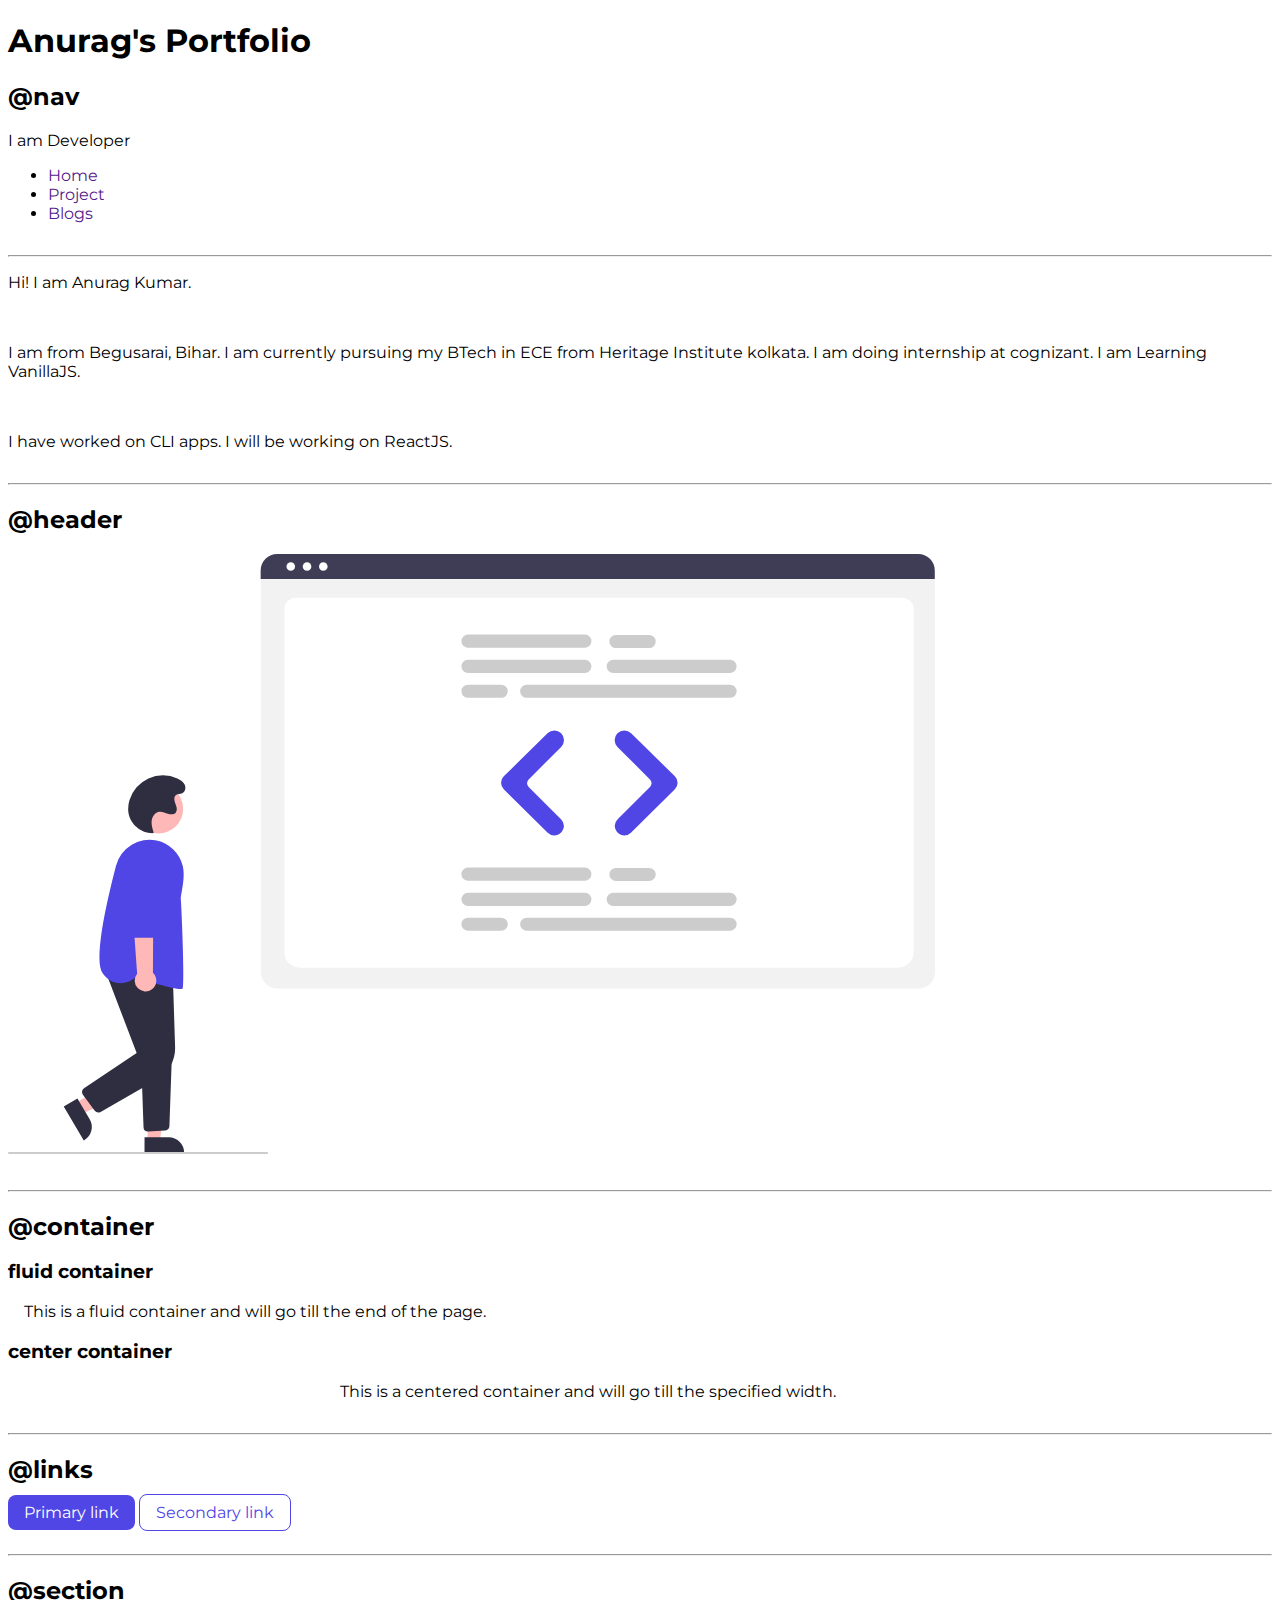
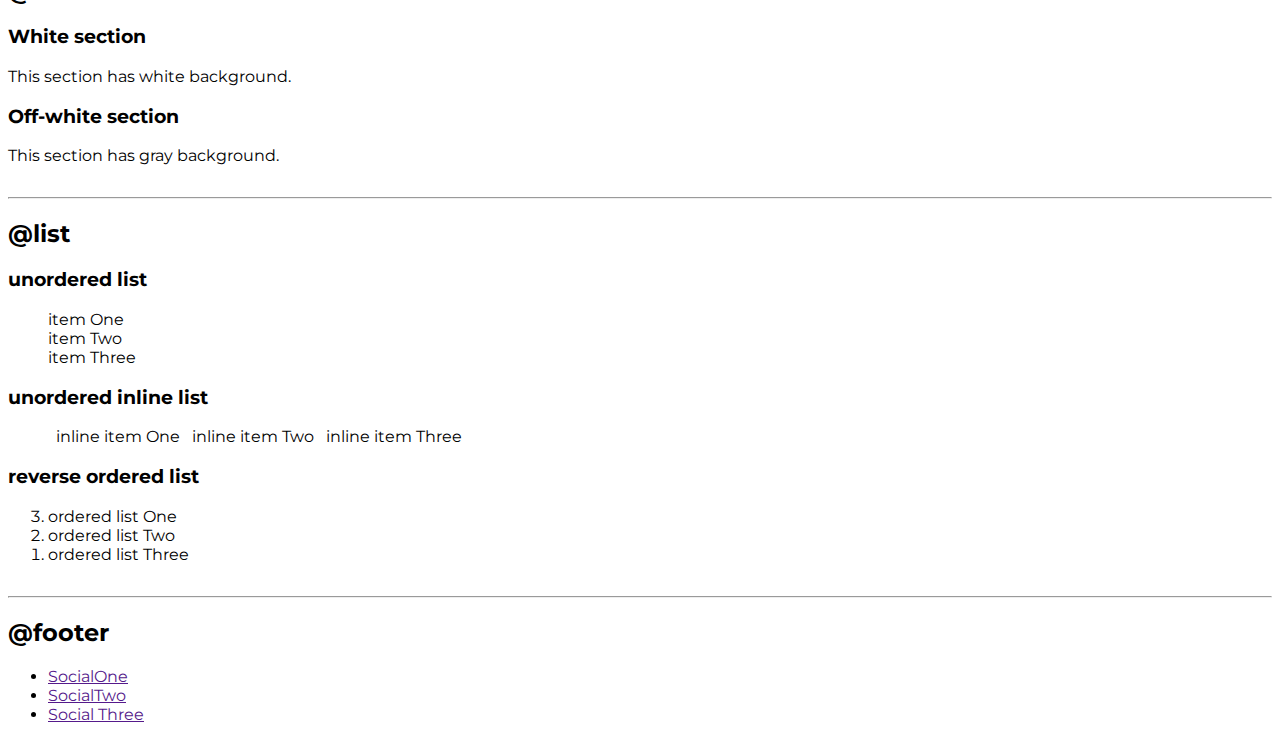
==== index.html @ b51f2e76 "Merge pull request #2 from anurag-kkumarr/Anurag-practice" ====
<!DOCTYPE html>
<html lang="en">
<head>
    <meta charset="UTF-8">
    <meta http-equiv="X-UA-Compatible" content="IE=edge">
    <meta name="viewport" content="width=device-width, initial-scale=1.0">
    <title>student-name-site</title>
    <link href="styles.css" rel="stylesheet" /> 
</head>

<body>

    <h1 id="lib-header">Anurag's Portfolio</h1>

    <h2>@nav</h2>

    <nav>
        
        <div>I am Developer</div>

        <ul>
            <li>
                <a class="nav" href="">Home</a>
            </li>

            <li>
                <a class="nav" href="">Project</a>
            </li>

            <li>
                <a class="nav" href="">Blogs</a>
            </li>
        </ul>
    </nav>

    <hr />

    <div>
        <p>Hi! I am Anurag Kumar.</p>

        <br />
        <p> I am from Begusarai, Bihar. I am currently pursuing my BTech in ECE from Heritage Institute kolkata.
        I am doing internship at cognizant. I am Learning VanillaJS.</p>
        <br />

        <p>I have worked on CLI apps. I will be working on ReactJS.</p>
    </div>

    <hr />

    <header>
        <h2>@header</h2>
        <img src="image/proud_dev.svg"/>
    </header>

    <hr />

    <h2>@container</h2>

    <h3 >fluid container</h3>
    <div class="container">This is a fluid container and will go till the end of the page.</div>

    <h3 >center container</h3>
    <div class="container container-center">This is a centered container and will go till the specified width.</div>

    <hr />

    <h2>@links</h2>
    <a class="link link-primary" href="">Primary link</a>
    <a class="link link-secondary" href="">Secondary link</a>

    <hr />


    <h2>@section</h2>

    <section>
        
        <h3>White section</h3>
        <div>This section has white background.</div>

    </section>

    <section>
        <h3>Off-white section</h3>
        <div>This section has gray background.</div>
    </section>

    <hr />

    <h2>@list</h2>
    <h3>unordered list</h3>
    <ul class="list-no-bullet">
        <li>item One</li>
        <li>item Two</li>
        <li>item Three</li>
    </ul>

    <h3>unordered inline list</h3>
    <ul class="list-no-bullet">
        <li class="list-item-inline">inline item One</li>
        <li class="list-item-inline">inline item Two</li>
        <li class="list-item-inline">inline item Three</li>
    </ul>

    <h3>reverse ordered list</h3>
    <ol reversed>
        <li>ordered list One</li>
        <li>ordered list Two</li>
        <li>ordered list Three</li>
    </ol>

    <hr />

    <h2>@footer</h2>

    <footer>
        
        <ul>
            <li>
                <a href="">SocialOne</a>
            </li>

            <li>
                <a href="">SocialTwo</a>
            </li>

            <li><a href="">Social Three</a>
            </li>
        </ul>
    </footer>

   
</body>
</html>
---- styles.css ----
@import url('https://fonts.googleapis.com/css2?family=Montserrat:wght@400;700&display=swap');

:root{
    --primary-color: #4F46E5;
}

body{
    font-family: 'Montserrat', sans-serif;
}
hr {
    margin: 2rem 0rem 1rem 0rem;
}

.nav{
    text-decoration: none;
    display: inline;
}

.container{
    padding-left: 1rem;
    padding-right: 1rem;
}
.container-center{
    margin: auto;
    max-width: 600px;
}
.link{
    text-decoration: none;
    padding: 0.5rem 1rem;
    
}
.link-primary{
    background-color: var(--primary-color);
    color: white;
    border-radius: 0.5rem;
}
.link-secondary{
    color: var(--primary-color);
    border: 1px solid var(--primary-color);
    border-radius: 0.5rem;
}
.list-no-bullet{
    list-style: none;
}
.list-item-inline{
    display: inline;
    padding-left: 0.5rem;
}
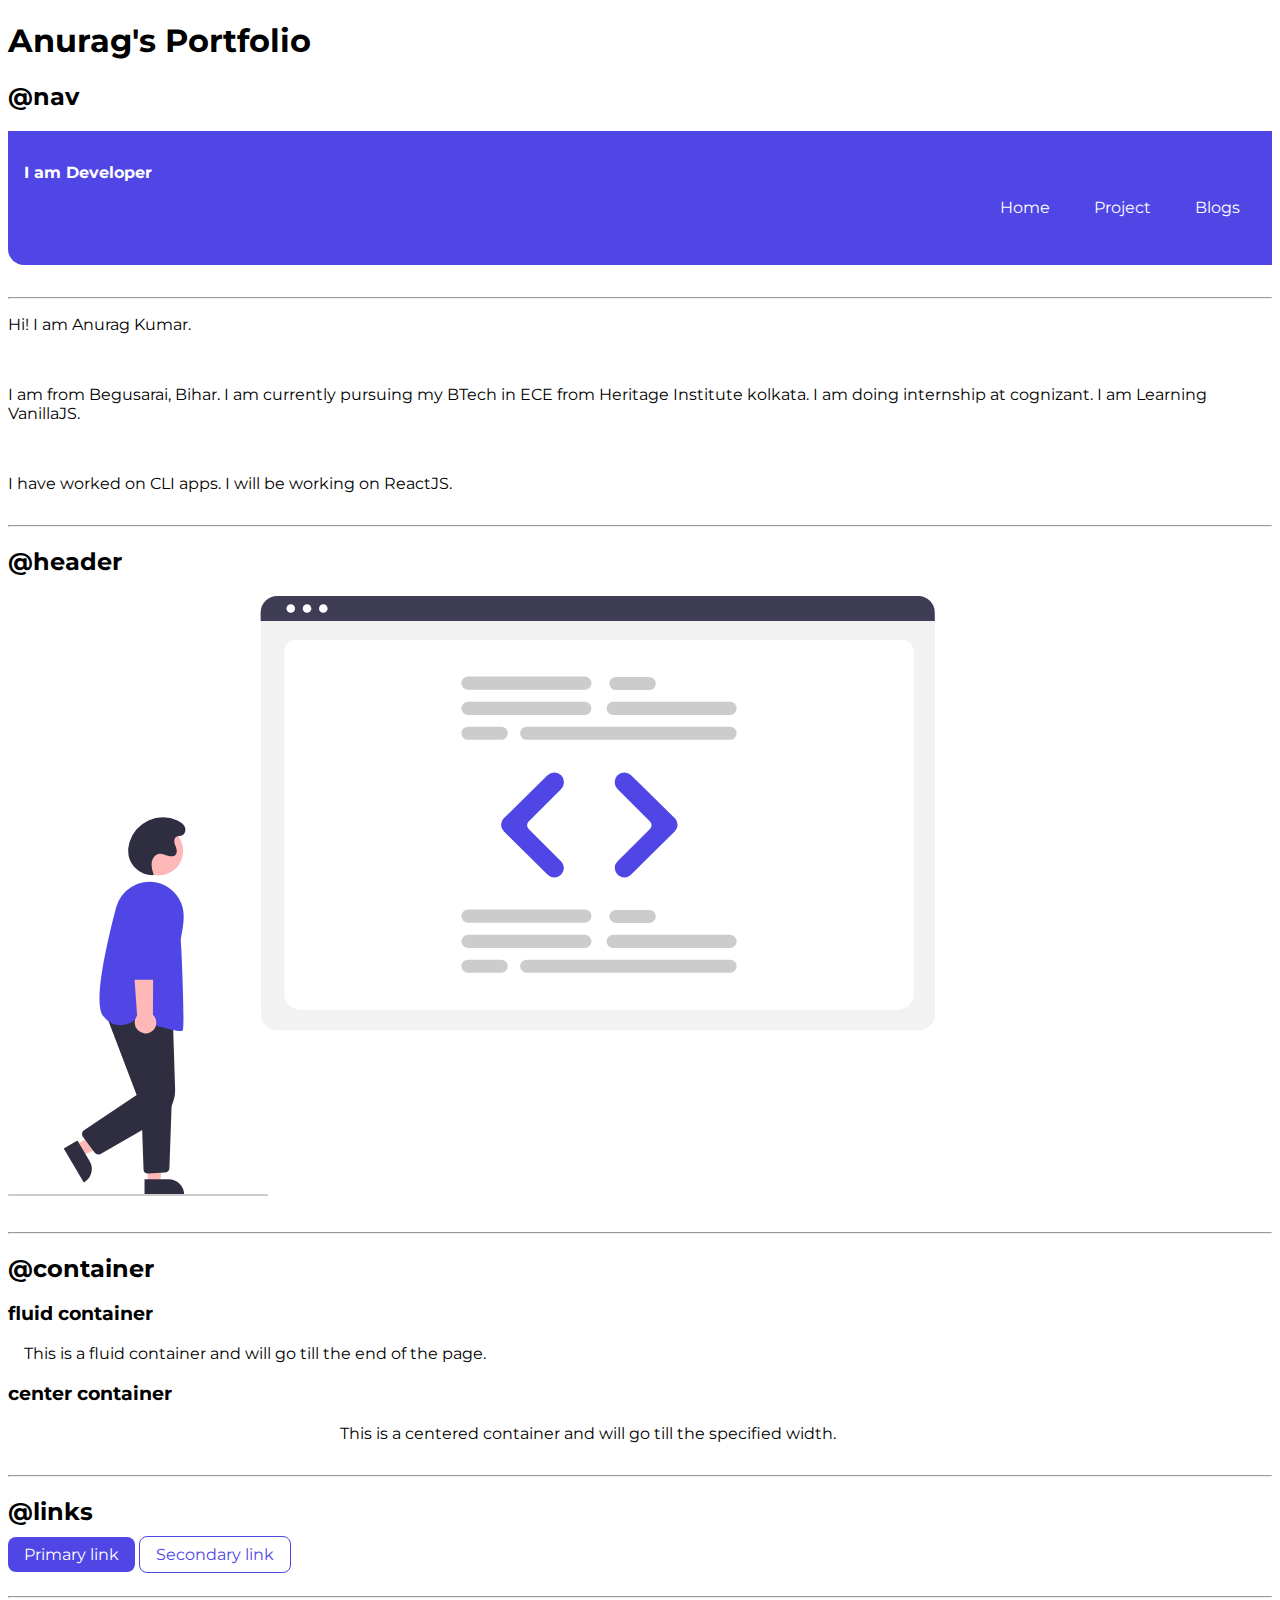
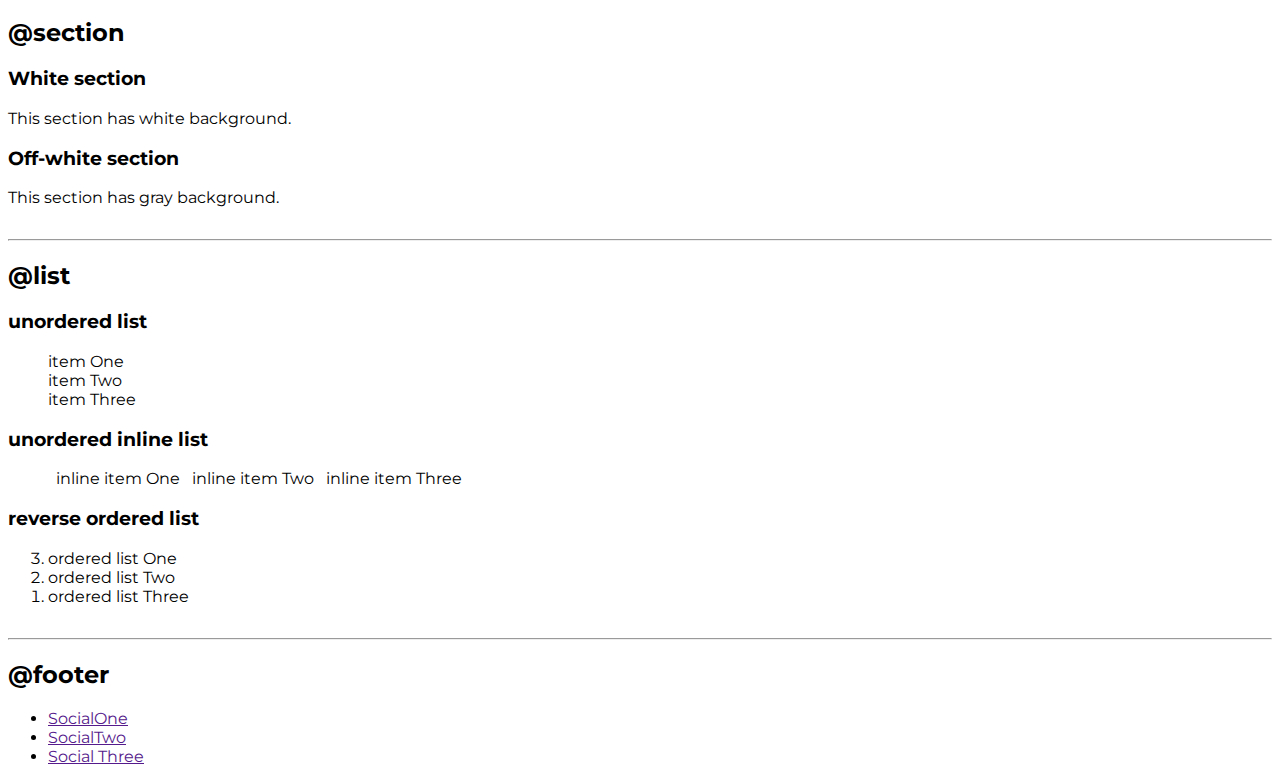
==== commit 6885e9cf: "docs: navigation style updated" ====
--- a/index.html
+++ b/index.html
@@ -14,21 +14,21 @@
 
     <h2>@nav</h2>
 
-    <nav>
+    <nav class="navigation container">
         
-        <div>I am Developer</div>
+        <div class="nav-top">I am Developer</div>
 
-        <ul>
-            <li>
-                <a class="nav" href="">Home</a>
+        <ul class="list-no-bullet">
+            <li class="list-item-inline">
+                <a class="link link-active" href="">Home</a>
             </li>
 
-            <li>
-                <a class="nav" href="">Project</a>
+            <li class="list-item-inline">
+                <a class="link" href="">Project</a>
             </li>
 
-            <li>
-                <a class="nav" href="">Blogs</a>
+            <li class="list-item-inline">
+                <a class="link" href="">Blogs</a>
             </li>
         </ul>
     </nav>
--- a/styles.css
+++ b/styles.css
@@ -1,48 +1,63 @@
 @import url('https://fonts.googleapis.com/css2?family=Montserrat:wght@400;700&display=swap');
 
-:root{
+:root {
     --primary-color: #4F46E5;
 }
 
-body{
+body {
     font-family: 'Montserrat', sans-serif;
 }
 hr {
     margin: 2rem 0rem 1rem 0rem;
 }
 
-.nav{
-    text-decoration: none;
-    display: inline;
+.navigation {
+    background-color: var(--primary-color);
+    color: white;
+    padding: 2rem 0rem;
+    border-radius: 0rem 0rem 0rem 1rem;
+}
+.navigation .nav-top {
+    font-weight: bold;
+}
+.navigation .link {
+    color: white;
+}
+.navigation .list-no-bullet {
+    text-align: right;
+}
+.navigation a:hover {
+    font-weight: bold;
 }
 
-.container{
+
+.container {
     padding-left: 1rem;
     padding-right: 1rem;
 }
-.container-center{
+.container-center {
     margin: auto;
     max-width: 600px;
 }
-.link{
+.link {
     text-decoration: none;
     padding: 0.5rem 1rem;
     
 }
-.link-primary{
+.link-primary {
     background-color: var(--primary-color);
     color: white;
     border-radius: 0.5rem;
 }
-.link-secondary{
+.link-secondary {
     color: var(--primary-color);
     border: 1px solid var(--primary-color);
     border-radius: 0.5rem;
 }
-.list-no-bullet{
+.list-no-bullet {
     list-style: none;
 }
-.list-item-inline{
+.list-item-inline {
     display: inline;
     padding-left: 0.5rem;
 }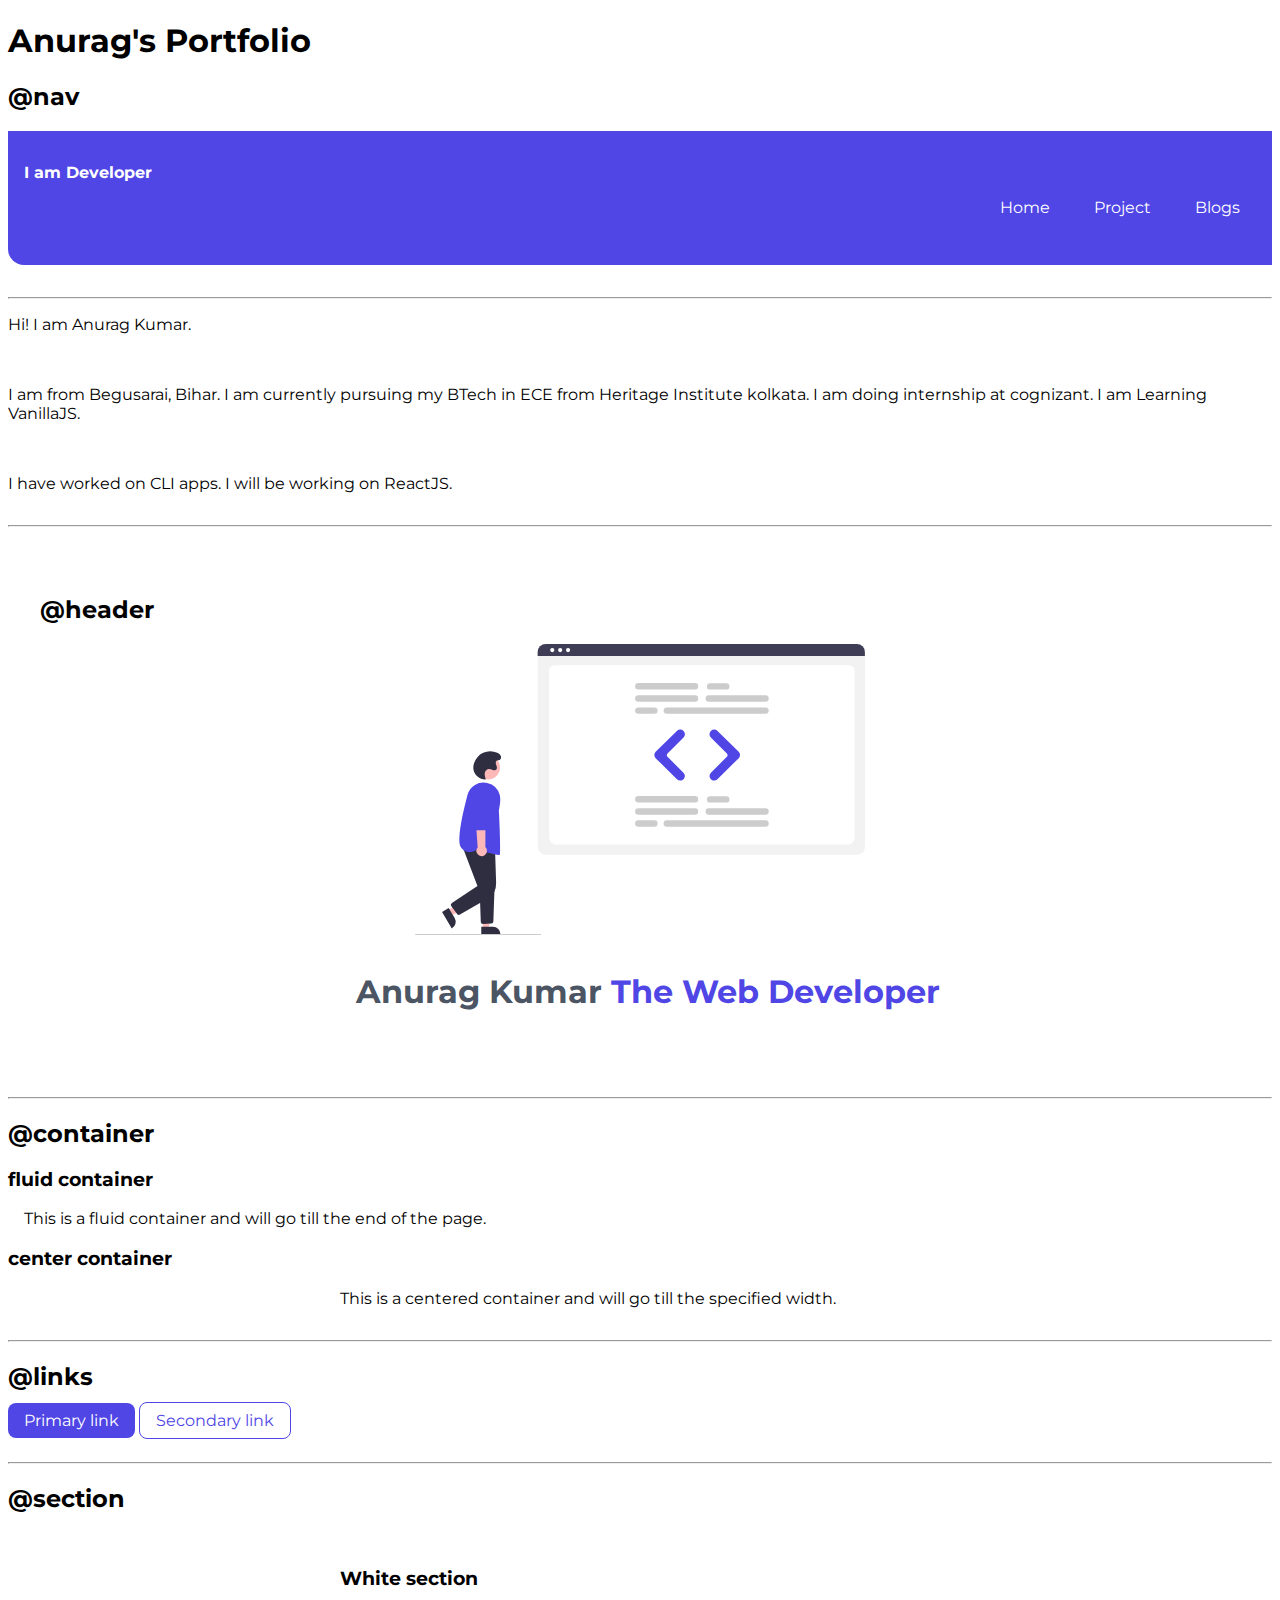
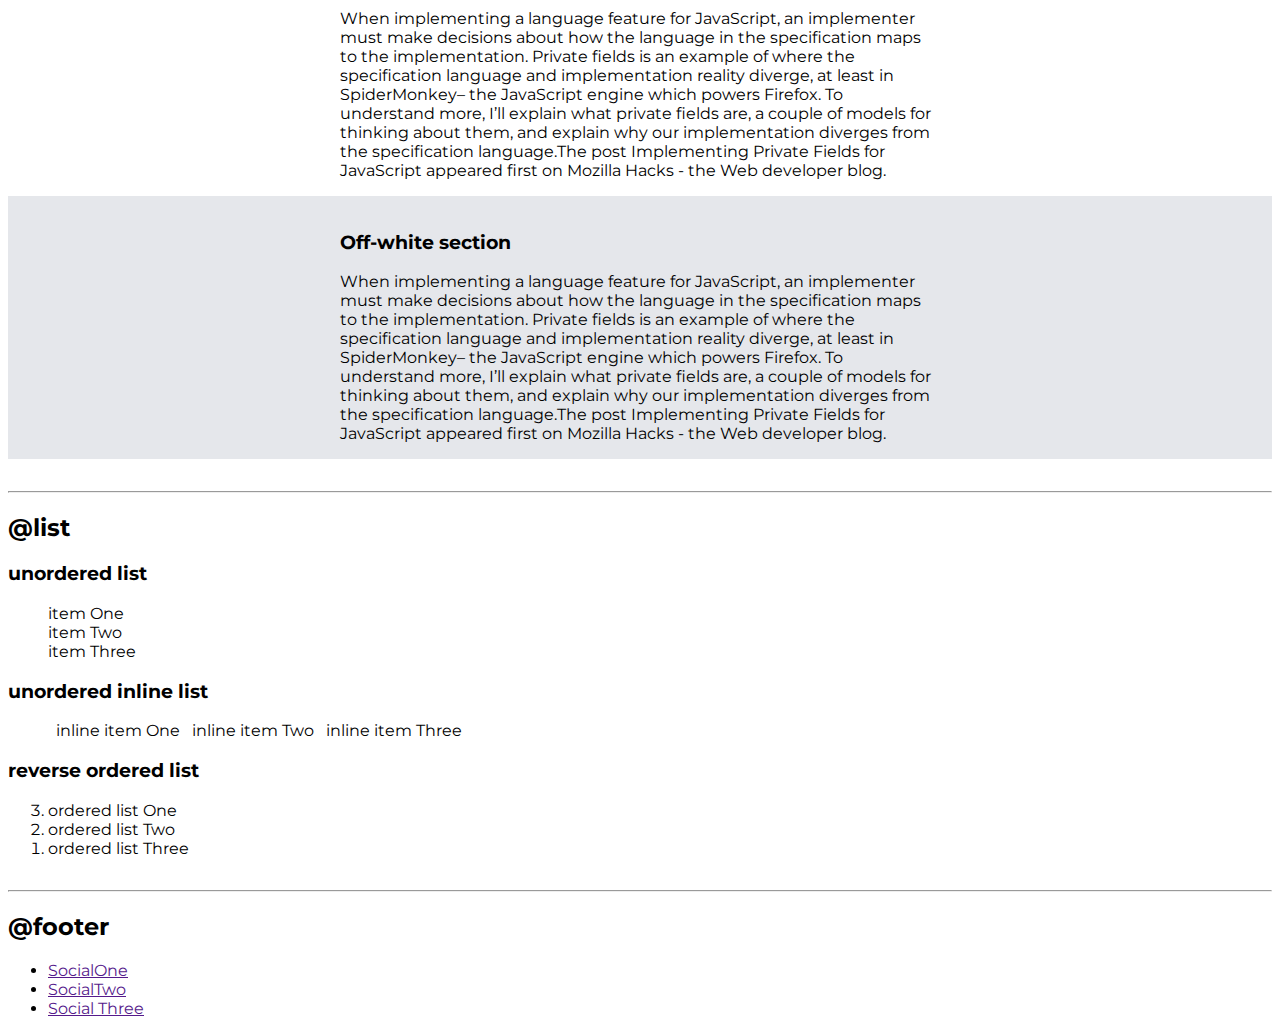
==== commit 1f985e79: "section updated" ====
--- a/index.html
+++ b/index.html
@@ -48,9 +48,11 @@
 
     <hr />
 
-    <header>
+    <header class="hero">
         <h2>@header</h2>
-        <img src="image/proud_dev.svg"/>
+        <img class="hero-img" src="image/proud_dev.svg"/>
+
+        <h1 class="hero-header">Anurag Kumar<span class="hero-var"> The Web Developer</span></h1>
     </header>
 
     <hr />
@@ -74,16 +76,18 @@
 
     <h2>@section</h2>
 
-    <section>
-        
+    <section class="section">
+      <div class="container container-center">  
         <h3>White section</h3>
-        <div>This section has white background.</div>
-
+        <div>When implementing a language feature for JavaScript, an implementer must make decisions about how the language in the specification maps to the implementation. Private fields is an example of where the specification language and implementation reality diverge, at least in SpiderMonkey– the JavaScript engine which powers Firefox. To understand more, I’ll explain what private fields are, a couple of models for thinking about them, and explain why our implementation diverges from the specification language.The post Implementing Private Fields for JavaScript appeared first on Mozilla Hacks - the Web developer blog.</div>
+     </div>
     </section>
 
-    <section>
+    <section class="section off-white">
+     <div class="container container-center">
         <h3>Off-white section</h3>
-        <div>This section has gray background.</div>
+        <div>When implementing a language feature for JavaScript, an implementer must make decisions about how the language in the specification maps to the implementation. Private fields is an example of where the specification language and implementation reality diverge, at least in SpiderMonkey– the JavaScript engine which powers Firefox. To understand more, I’ll explain what private fields are, a couple of models for thinking about them, and explain why our implementation diverges from the specification language.The post Implementing Private Fields for JavaScript appeared first on Mozilla Hacks - the Web developer blog.</div>
+    </div>
     </section>
 
     <hr />
--- a/styles.css
+++ b/styles.css
@@ -2,6 +2,8 @@
 
 :root {
     --primary-color: #4F46E5;
+    --dark-gray: #4B5563;
+    --off-white: #E5E7EB;
 }
 
 body {
@@ -29,7 +31,23 @@
 .navigation a:hover {
     font-weight: bold;
 }
-
+.hero {
+    padding: 2rem;
+}
+.hero .hero-img {
+    max-width: 450px;
+    display: block;
+    margin: auto;
+}
+.hero .hero-header {
+    text-align: center;
+    padding-top: 1rem;
+    padding-left: 1rem;
+    color: var(--dark-gray);
+}
+.hero .hero-header .hero-var {
+    color: var(--primary-color);
+}
 
 .container {
     padding-left: 1rem;
@@ -54,6 +72,13 @@
     border: 1px solid var(--primary-color);
     border-radius: 0.5rem;
 }
+.section{
+    padding: 1rem;
+}
+.off-white {
+    background-color: var(--off-white);
+}
+
 .list-no-bullet {
     list-style: none;
 }
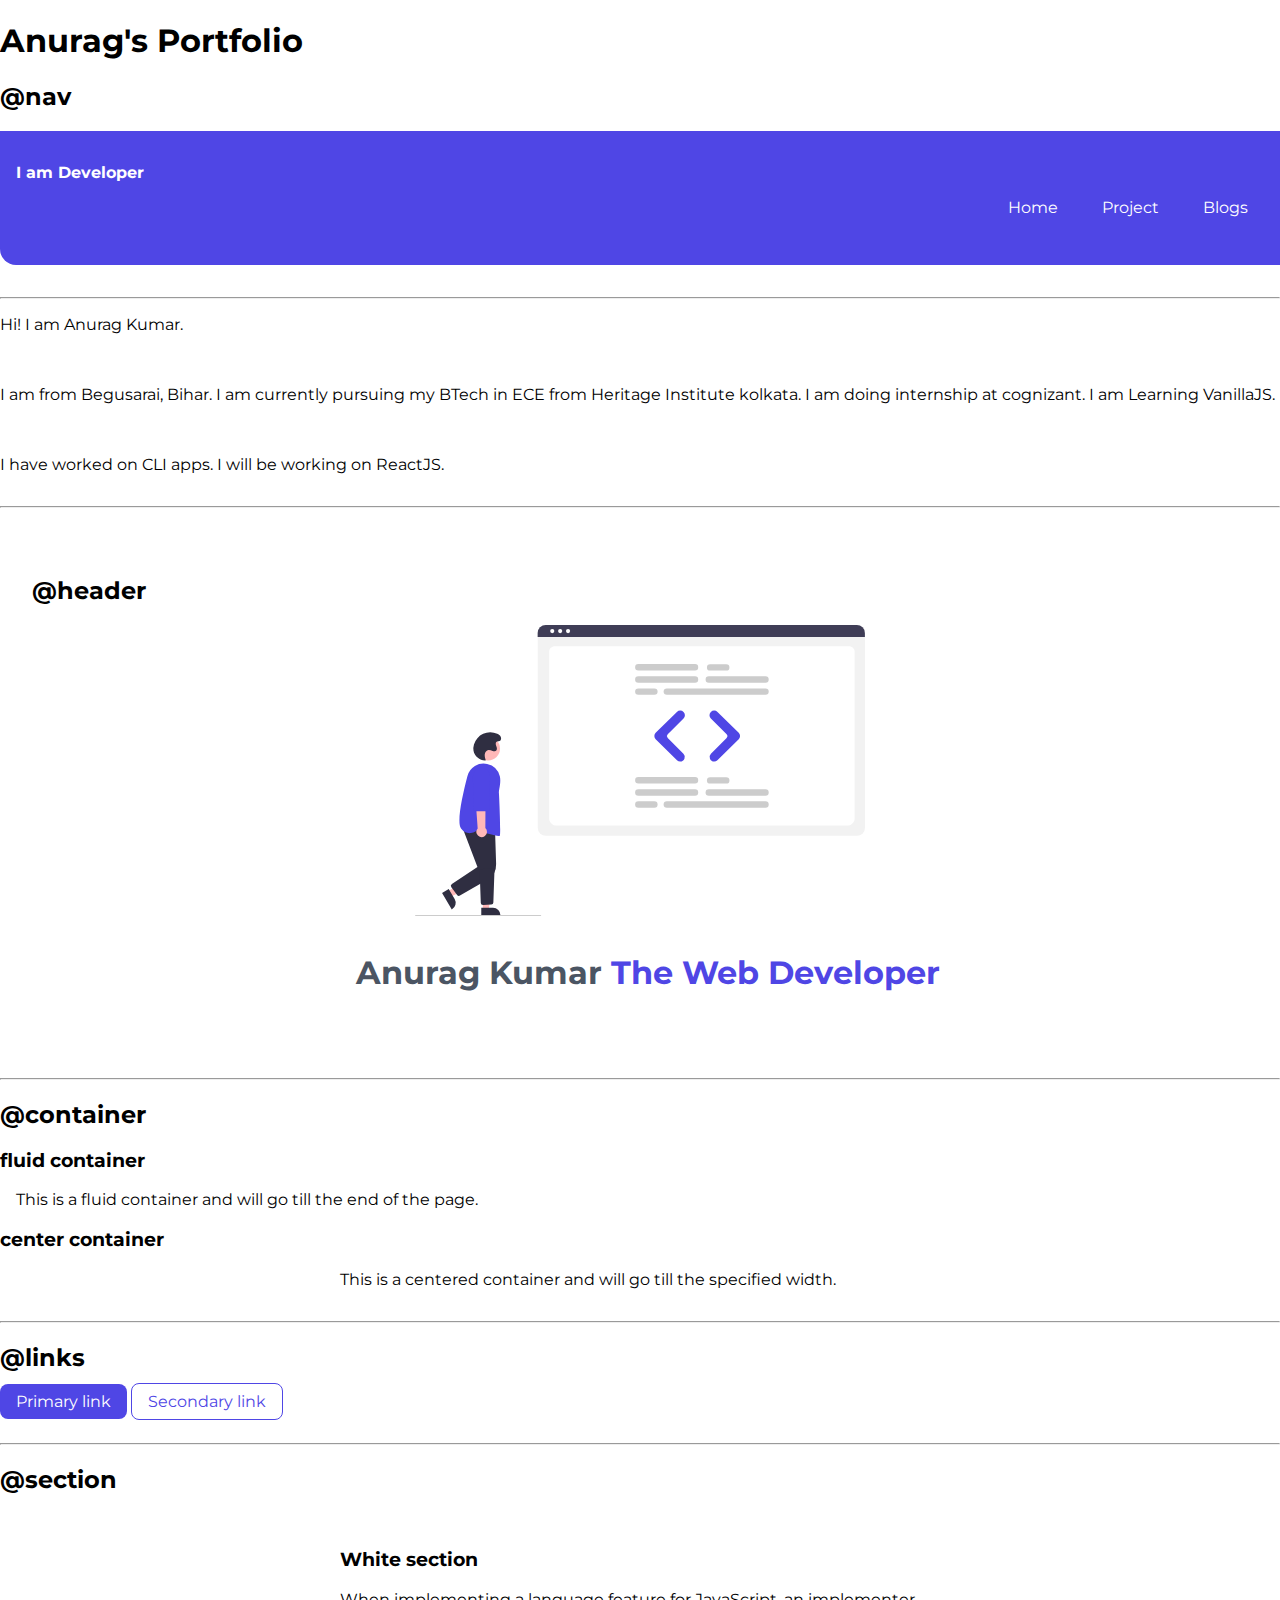
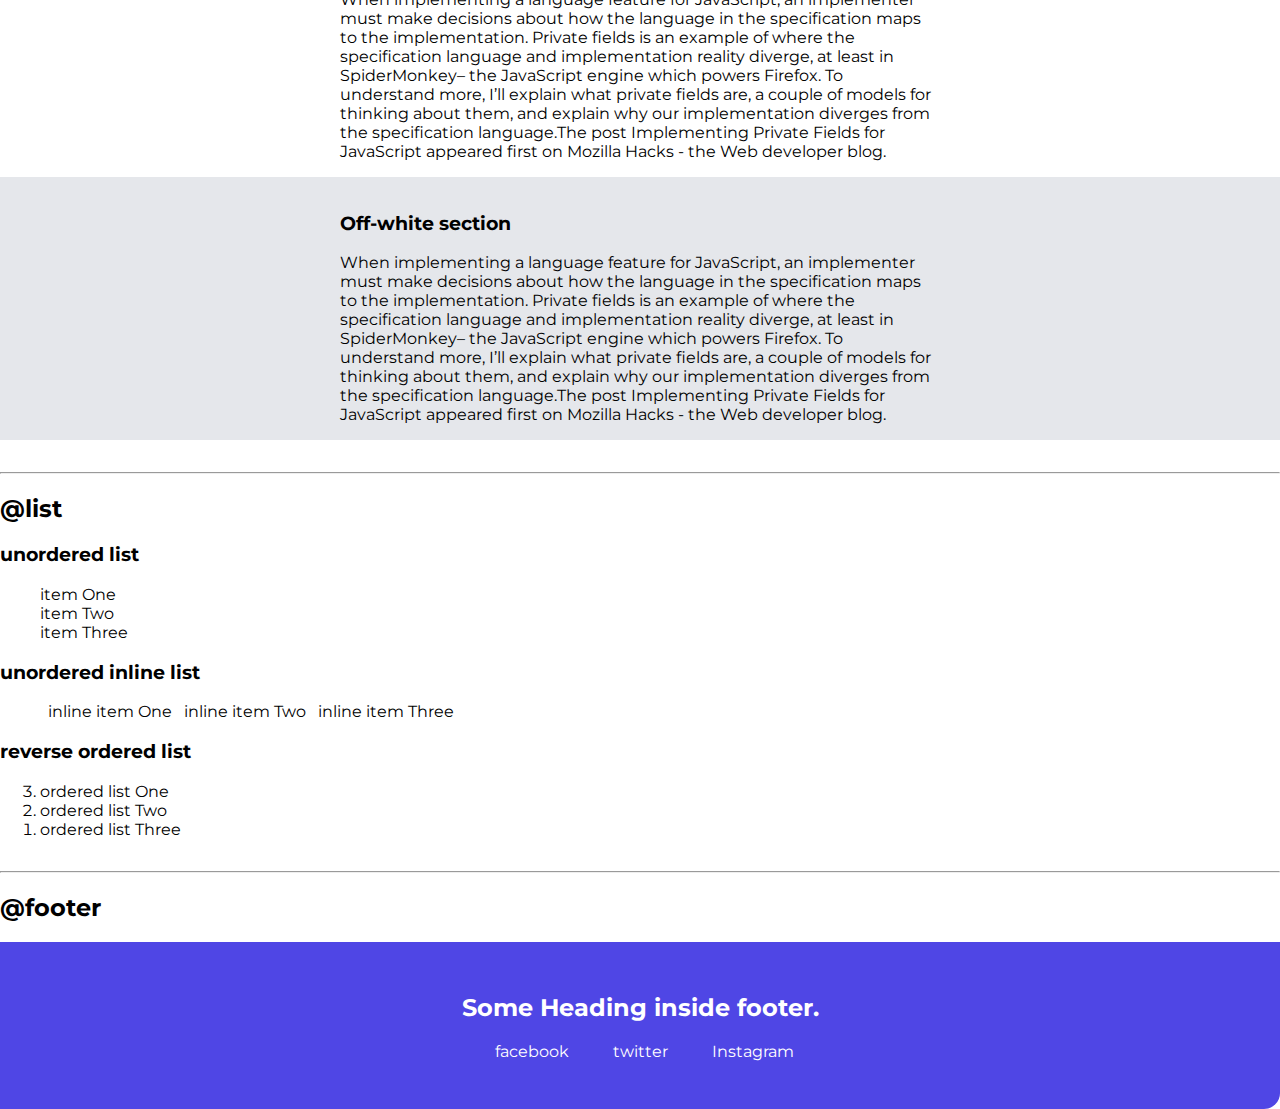
==== commit d8d72c73: "footer updated" ====
--- a/index.html
+++ b/index.html
@@ -118,18 +118,18 @@
 
     <h2>@footer</h2>
 
-    <footer>
-        
-        <ul>
-            <li>
-                <a href="">SocialOne</a>
+    <footer class="footer">
+     <h2>Some Heading inside footer.</h2>     
+        <ul class="list-no-bullet">
+            <li class="list-item-inline">
+                <a class="link" href="">facebook</a>
             </li>
 
-            <li>
-                <a href="">SocialTwo</a>
+            <li class="list-item-inline">
+                <a class="link" href="">twitter</a>
             </li>
 
-            <li><a href="">Social Three</a>
+            <li class="list-item-inline"><a class="link" href="">Instagram</a>
             </li>
         </ul>
     </footer>
--- a/styles.css
+++ b/styles.css
@@ -8,6 +8,7 @@
 
 body {
     font-family: 'Montserrat', sans-serif;
+    margin: 0px;
 }
 hr {
     margin: 2rem 0rem 1rem 0rem;
@@ -85,4 +86,18 @@
 .list-item-inline {
     display: inline;
     padding-left: 0.5rem;
+}
+.footer {
+    background-color: var(--primary-color);
+    padding: 2rem 0rem;
+    color: white;
+    text-align: center;
+    border-bottom-right-radius: 1rem;
+}
+.footer .link {
+    color: white;
+
+}
+.footer ul {
+    padding-inline-start: 0px;
 }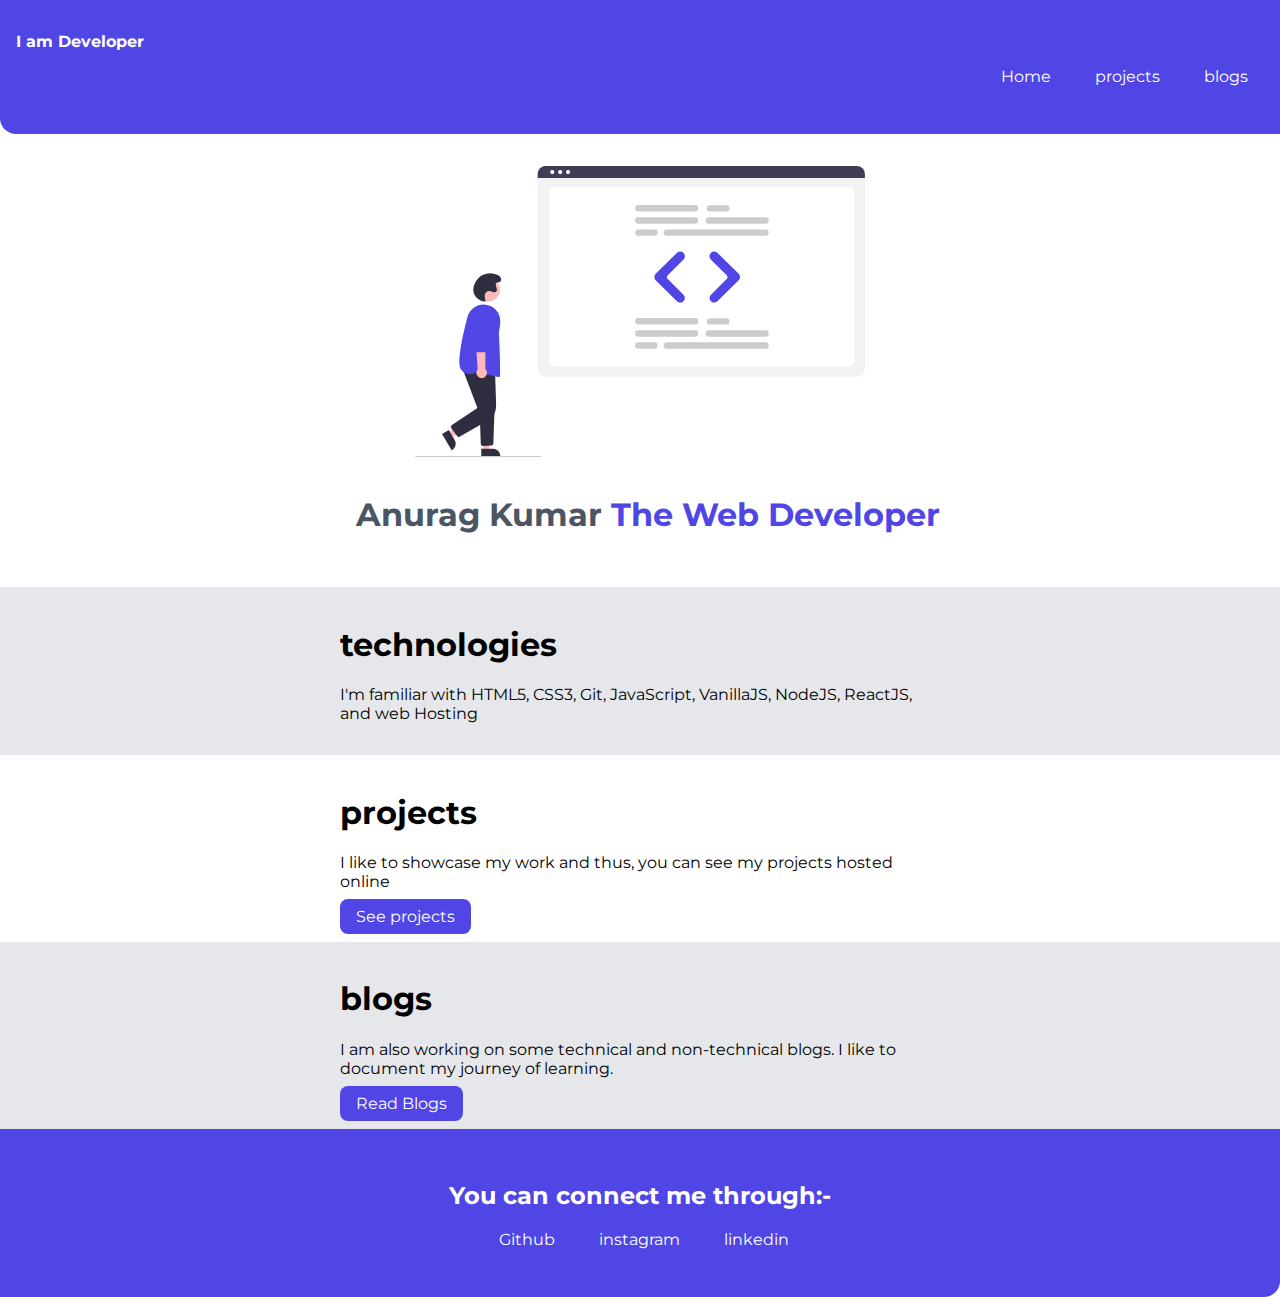
==== commit fa0af32b: "docs: portfolio updated" ====
--- a/index.html
+++ b/index.html
@@ -4,136 +4,74 @@
     <meta charset="UTF-8">
     <meta http-equiv="X-UA-Compatible" content="IE=edge">
     <meta name="viewport" content="width=device-width, initial-scale=1.0">
-    <title>student-name-site</title>
-    <link href="styles.css" rel="stylesheet" /> 
+    <title>Home| Anurag</title>
+    <link href="styles.css" rel="stylesheet" />
 </head>
-
 <body>
-
-    <h1 id="lib-header">Anurag's Portfolio</h1>
-
-    <h2>@nav</h2>
-
     <nav class="navigation container">
         
         <div class="nav-top">I am Developer</div>
 
         <ul class="list-no-bullet">
             <li class="list-item-inline">
-                <a class="link link-active" href="">Home</a>
+                <a class="link link-active" href="/">Home</a>
             </li>
 
             <li class="list-item-inline">
-                <a class="link" href="">Project</a>
+                <a class="link" href="/projects.html">projects</a>
             </li>
 
             <li class="list-item-inline">
-                <a class="link" href="">Blogs</a>
+                <a class="link" href="/blogs.html">blogs</a>
             </li>
         </ul>
     </nav>
 
-    <hr />
-
-    <div>
-        <p>Hi! I am Anurag Kumar.</p>
-
-        <br />
-        <p> I am from Begusarai, Bihar. I am currently pursuing my BTech in ECE from Heritage Institute kolkata.
-        I am doing internship at cognizant. I am Learning VanillaJS.</p>
-        <br />
-
-        <p>I have worked on CLI apps. I will be working on ReactJS.</p>
-    </div>
-
-    <hr />
-
     <header class="hero">
-        <h2>@header</h2>
+    
         <img class="hero-img" src="image/proud_dev.svg"/>
 
         <h1 class="hero-header">Anurag Kumar<span class="hero-var"> The Web Developer</span></h1>
     </header>
 
-    <hr />
-
-    <h2>@container</h2>
-
-    <h3 >fluid container</h3>
-    <div class="container">This is a fluid container and will go till the end of the page.</div>
-
-    <h3 >center container</h3>
-    <div class="container container-center">This is a centered container and will go till the specified width.</div>
-
-    <hr />
-
-    <h2>@links</h2>
-    <a class="link link-primary" href="">Primary link</a>
-    <a class="link link-secondary" href="">Secondary link</a>
-
-    <hr />
-
-
-    <h2>@section</h2>
+    <section class="section off-white">
+        <div class="container container-center">
+           <h1>technologies</h1>
+           <p>I'm familiar with HTML5, CSS3, Git, JavaScript, VanillaJS, NodeJS, ReactJS, and web Hosting</p>
+       </div>
+    </section>
 
     <section class="section">
-      <div class="container container-center">  
-        <h3>White section</h3>
-        <div>When implementing a language feature for JavaScript, an implementer must make decisions about how the language in the specification maps to the implementation. Private fields is an example of where the specification language and implementation reality diverge, at least in SpiderMonkey– the JavaScript engine which powers Firefox. To understand more, I’ll explain what private fields are, a couple of models for thinking about them, and explain why our implementation diverges from the specification language.The post Implementing Private Fields for JavaScript appeared first on Mozilla Hacks - the Web developer blog.</div>
-     </div>
+        <div class="container container-center">  
+          <h1>projects</h1>
+          <p>I like to showcase my work and thus, you can see my projects hosted online</p>
+          <a class="link link-primary" href="">See projects</a>
+        </div>
+      </section>
+
+    <section class="section off-white">
+        <div class="container container-center">
+           <h1>blogs</h1>
+           <p>I am also working on some technical and non-technical blogs. I like to document my journey of learning.</p>
+           <a class="link link-primary" href="">Read Blogs</a>
+        </div>
     </section>
 
-    <section class="section off-white">
-     <div class="container container-center">
-        <h3>Off-white section</h3>
-        <div>When implementing a language feature for JavaScript, an implementer must make decisions about how the language in the specification maps to the implementation. Private fields is an example of where the specification language and implementation reality diverge, at least in SpiderMonkey– the JavaScript engine which powers Firefox. To understand more, I’ll explain what private fields are, a couple of models for thinking about them, and explain why our implementation diverges from the specification language.The post Implementing Private Fields for JavaScript appeared first on Mozilla Hacks - the Web developer blog.</div>
-    </div>
-    </section>
+    <footer class="footer">
+        <h2>You can connect me through:-</h2>     
+           <ul class="list-no-bullet">
+               <li class="list-item-inline">
+                   <a class="link" href="https://github.com/anurag-kkumarr">Github</a>
+               </li>
+   
+               <li class="list-item-inline">
+                   <a class="link" href="https://www.instagram.com/anurag_katyayan/">instagram</a>
+               </li>
+   
+               <li class="list-item-inline"><a class="link" href="https://www.linkedin.com/in/anuragssingh/">linkedin</a>
+               </li>
+           </ul>
+       </footer>
 
-    <hr />
-
-    <h2>@list</h2>
-    <h3>unordered list</h3>
-    <ul class="list-no-bullet">
-        <li>item One</li>
-        <li>item Two</li>
-        <li>item Three</li>
-    </ul>
-
-    <h3>unordered inline list</h3>
-    <ul class="list-no-bullet">
-        <li class="list-item-inline">inline item One</li>
-        <li class="list-item-inline">inline item Two</li>
-        <li class="list-item-inline">inline item Three</li>
-    </ul>
-
-    <h3>reverse ordered list</h3>
-    <ol reversed>
-        <li>ordered list One</li>
-        <li>ordered list Two</li>
-        <li>ordered list Three</li>
-    </ol>
-
-    <hr />
-
-    <h2>@footer</h2>
-
-    <footer class="footer">
-     <h2>Some Heading inside footer.</h2>     
-        <ul class="list-no-bullet">
-            <li class="list-item-inline">
-                <a class="link" href="">facebook</a>
-            </li>
-
-            <li class="list-item-inline">
-                <a class="link" href="">twitter</a>
-            </li>
-
-            <li class="list-item-inline"><a class="link" href="">Instagram</a>
-            </li>
-        </ul>
-    </footer>
-
-   
 </body>
 </html>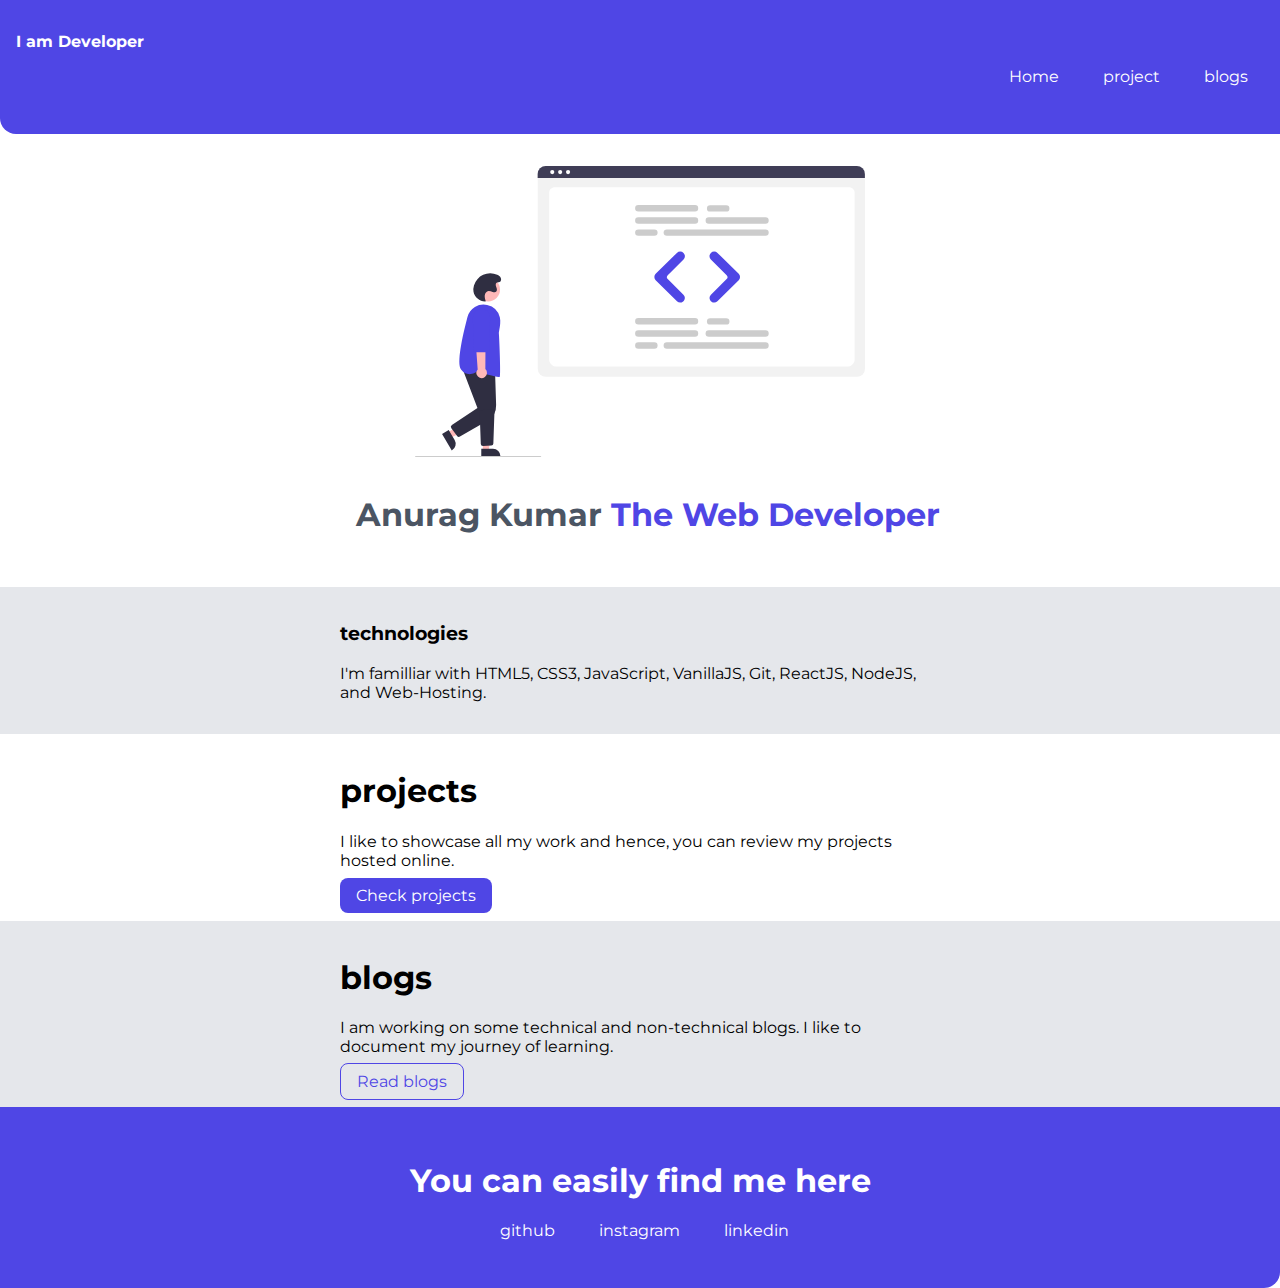
==== commit c421d3da: "portfolio completed" ====
--- a/index.html
+++ b/index.html
@@ -4,7 +4,7 @@
     <meta charset="UTF-8">
     <meta http-equiv="X-UA-Compatible" content="IE=edge">
     <meta name="viewport" content="width=device-width, initial-scale=1.0">
-    <title>Home| Anurag</title>
+    <title>Home|Anurag</title>
     <link href="styles.css" rel="stylesheet" />
 </head>
 <body>
@@ -14,21 +14,21 @@
 
         <ul class="list-no-bullet">
             <li class="list-item-inline">
-                <a class="link link-active" href="/">Home</a>
+                <a class="link link-active" href="">Home</a>
             </li>
 
             <li class="list-item-inline">
-                <a class="link" href="/projects.html">projects</a>
+                <a class="link" href="">project</a>
             </li>
 
             <li class="list-item-inline">
-                <a class="link" href="/blogs.html">blogs</a>
+                <a class="link" href="">blogs</a>
             </li>
         </ul>
     </nav>
 
     <header class="hero">
-    
+        
         <img class="hero-img" src="image/proud_dev.svg"/>
 
         <h1 class="hero-header">Anurag Kumar<span class="hero-var"> The Web Developer</span></h1>
@@ -36,42 +36,43 @@
 
     <section class="section off-white">
         <div class="container container-center">
-           <h1>technologies</h1>
-           <p>I'm familiar with HTML5, CSS3, Git, JavaScript, VanillaJS, NodeJS, ReactJS, and web Hosting</p>
-       </div>
-    </section>
+           <h3>technologies</h3>
+           <p>I'm familliar with HTML5, CSS3, JavaScript, VanillaJS, Git, ReactJS, NodeJS, and Web-Hosting.</p>
+           
+        </div>
+   </section>
 
-    <section class="section">
-        <div class="container container-center">  
-          <h1>projects</h1>
-          <p>I like to showcase my work and thus, you can see my projects hosted online</p>
-          <a class="link link-primary" href="">See projects</a>
-        </div>
-      </section>
+   <section class="section">
+    <div class="container container-center">  
+      <h1>projects</h1>
+      <p>I like to showcase all my work and hence, you can review my projects hosted online.</p>
+      <a class="link link-primary" href="">Check projects</a>
+    </div>
+  </section>
 
-    <section class="section off-white">
-        <div class="container container-center">
-           <h1>blogs</h1>
-           <p>I am also working on some technical and non-technical blogs. I like to document my journey of learning.</p>
-           <a class="link link-primary" href="">Read Blogs</a>
-        </div>
-    </section>
+  <section class="section off-white">
+    <div class="container container-center">
+       <h1>blogs</h1>
+       <p>I am working on some technical and non-technical blogs. I like to document my journey of learning.</p>
+       <a class="link link-secondary" href="">Read blogs</a>
+    </div>
+   </section>
 
-    <footer class="footer">
-        <h2>You can connect me through:-</h2>     
-           <ul class="list-no-bullet">
-               <li class="list-item-inline">
-                   <a class="link" href="https://github.com/anurag-kkumarr">Github</a>
-               </li>
-   
-               <li class="list-item-inline">
-                   <a class="link" href="https://www.instagram.com/anurag_katyayan/">instagram</a>
-               </li>
-   
-               <li class="list-item-inline"><a class="link" href="https://www.linkedin.com/in/anuragssingh/">linkedin</a>
-               </li>
-           </ul>
-       </footer>
+   <footer class="footer">
+    <h1>You can easily find me here</h1>     
+       <ul class="list-no-bullet">
+           <li class="list-item-inline">
+               <a class="link" href="https://github.com/anurag-kkumarr">github</a>
+           </li>
+
+           <li class="list-item-inline">
+               <a class="link" href="https://www.instagram.com/anurag_katyayan/">instagram</a>
+           </li>
+
+           <li class="list-item-inline"><a class="link" href="https://www.linkedin.com/in/anuragssingh/">linkedin</a>
+           </li>
+       </ul>
+   </footer>
 
 </body>
 </html>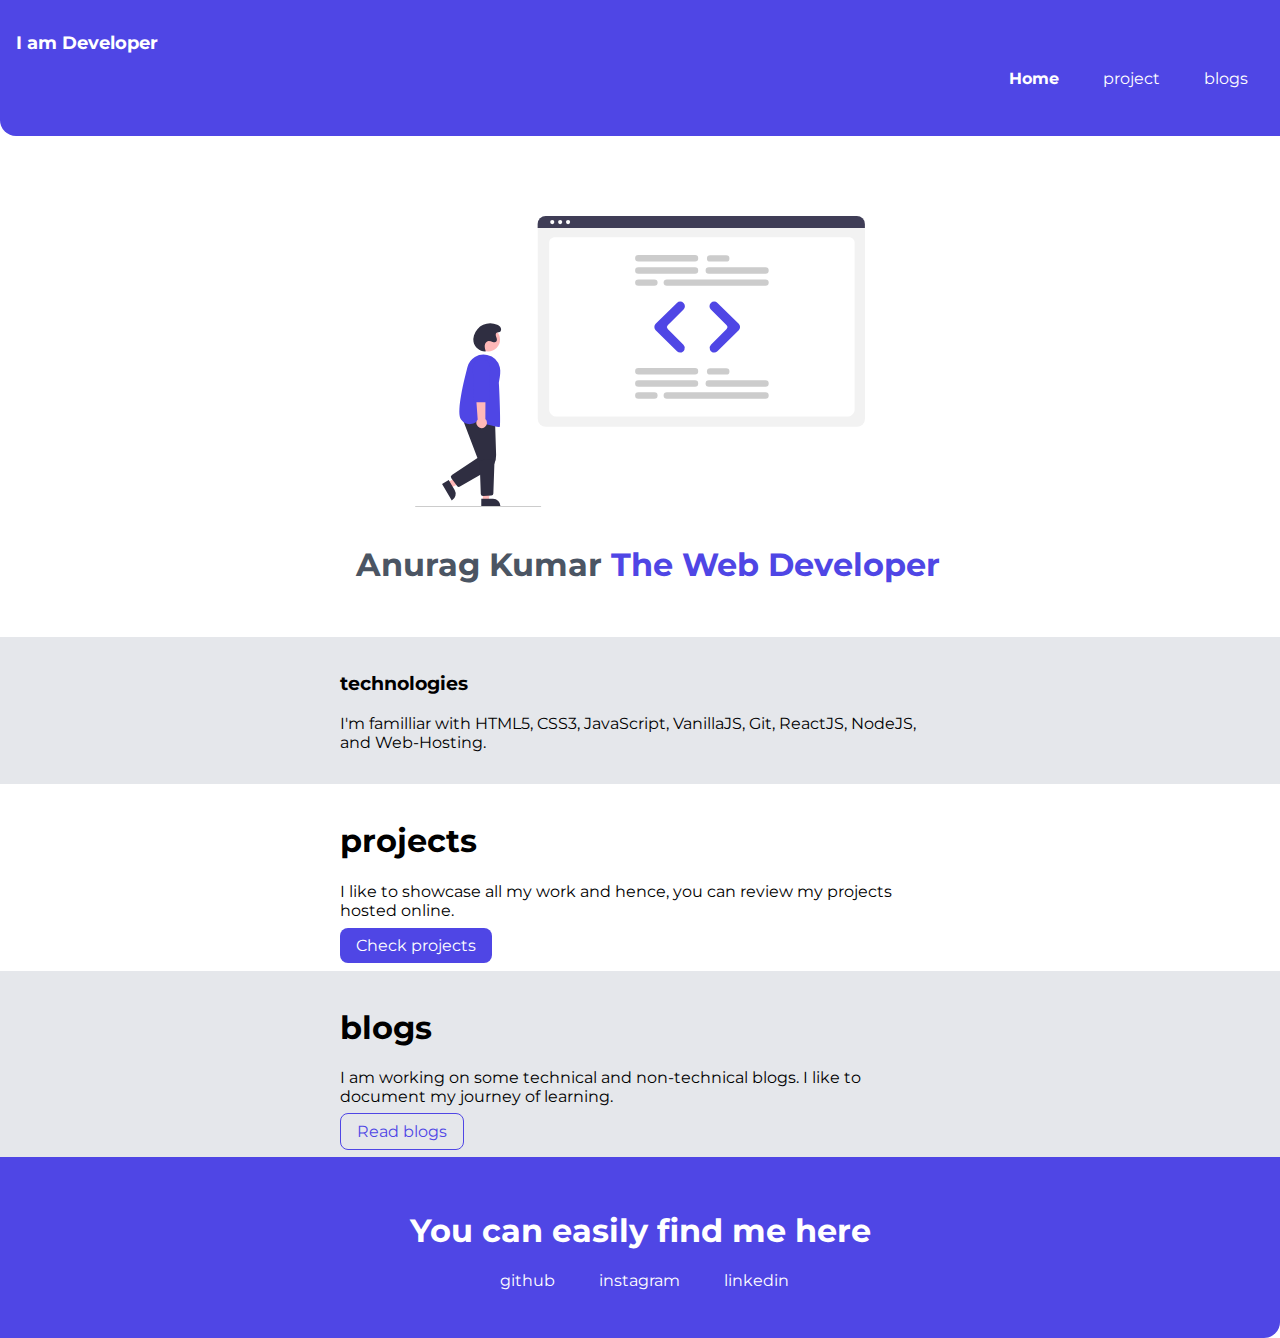
==== commit 7e87c03f: "doc change" ====
--- a/index.html
+++ b/index.html
@@ -14,15 +14,15 @@
 
         <ul class="list-no-bullet">
             <li class="list-item-inline">
-                <a class="link link-active" href="">Home</a>
+                <a class="link link-active" href="/">Home</a>
             </li>
 
             <li class="list-item-inline">
-                <a class="link" href="">project</a>
+                <a class="link" href="/projects.html">project</a>
             </li>
 
             <li class="list-item-inline">
-                <a class="link" href="">blogs</a>
+                <a class="link" href="/blogs.html">blogs</a>
             </li>
         </ul>
     </nav>
@@ -46,7 +46,7 @@
     <div class="container container-center">  
       <h1>projects</h1>
       <p>I like to showcase all my work and hence, you can review my projects hosted online.</p>
-      <a class="link link-primary" href="">Check projects</a>
+      <a class="link link-primary" href="/projects.html">Check projects</a>
     </div>
   </section>
 
@@ -54,7 +54,7 @@
     <div class="container container-center">
        <h1>blogs</h1>
        <p>I am working on some technical and non-technical blogs. I like to document my journey of learning.</p>
-       <a class="link link-secondary" href="">Read blogs</a>
+       <a class="link link-secondary" href="/blogs.html">Read blogs</a>
     </div>
    </section>
 
@@ -69,7 +69,7 @@
                <a class="link" href="https://www.instagram.com/anurag_katyayan/">instagram</a>
            </li>
 
-           <li class="list-item-inline"><a class="link" href="https://www.linkedin.com/in/anuragssingh/">linkedin</a>
+           <li class="list-item-inline"><a class="link" href="https://www.linkedin.com/in/anuragkkumarr/">linkedin</a>
            </li>
        </ul>
    </footer>
--- a/styles.css
+++ b/styles.css
@@ -22,18 +22,24 @@
 }
 .navigation .nav-top {
     font-weight: bold;
+    font-size: 1.1rem;
+
 }
 .navigation .link {
     color: white;
+}
+.navigation .link-active {
+    font-weight: bold;
 }
 .navigation .list-no-bullet {
     text-align: right;
 }
 .navigation a:hover {
-    font-weight: bold;
+    text-decoration: underline;
 }
 .hero {
     padding: 2rem;
+    padding-top: 5rem; 
 }
 .hero .hero-img {
     max-width: 450px;
@@ -87,6 +93,10 @@
     display: inline;
     padding-left: 0.5rem;
 }
+.list-section {
+  /**  display: block; **/
+}
+
 .footer {
     background-color: var(--primary-color);
     padding: 2rem 0rem;
@@ -100,4 +110,7 @@
 }
 .footer ul {
     padding-inline-start: 0px;
+}
+.inline-pad {
+    padding-inline-start: 0px;
 }